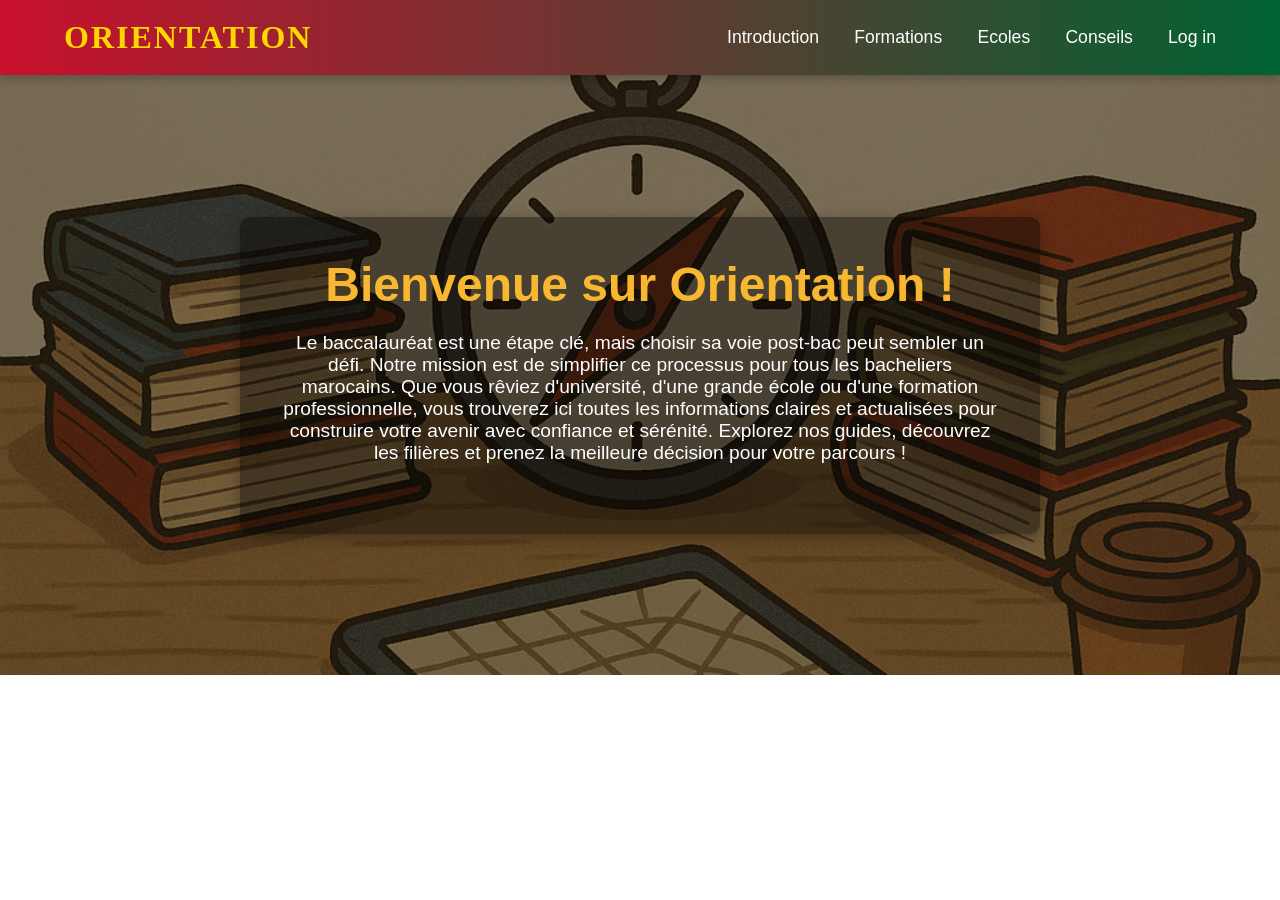
==== index.html @ 2cb05e13 "added the code 1.0" ====
<!DOCTYPE html>
<html lang="en">

<head>
    <meta charset="UTF-8">
    <meta name="viewport" content="width=device-width, initial-scale=1.0">
    <link rel="stylesheet" href="styles.css">
    <title>Orientation</title>
</head>

<body>
    <header class="section">
        <div class="header-container">
            <h1 class="logo">ORIENTATION</h1>
            <ul class="nav-links">
                <li><a href="#intro">Introduction</a></li>
                <li><a href="#formations">Formations</a></li>
                <li><a href="#ecoles">Ecoles</a></li>
                <li><a href="#conseils">Conseils</a></li>
                <li><a href="log_in.html" target="_blank" rel="noopener noreferrer">Log in</a></li>
            </ul>
        </div>
    </header>
    <section id="intro">
        <div class="intro-container">
            <h1>Bienvenue sur Orientation !</h1>
            <p>Le baccalauréat est une étape clé, mais choisir sa voie post-bac peut sembler un défi. Notre mission est de simplifier ce processus pour tous les bacheliers marocains. Que vous rêviez d'université, d'une grande école ou d'une formation professionnelle, vous trouverez ici toutes les informations claires et actualisées pour construire votre avenir avec confiance et sérénité. Explorez nos guides, découvrez les filières et prenez la meilleure décision pour votre parcours !</p>
        </div>

    </section>
</body>

</html>
---- styles.css ----
* {
    margin: 0;
    padding: 0;
    font-family: 'Inter', -apple-system, BlinkMacSystemFont, 'Segoe UI', Roboto, Oxygen, Ubuntu, Cantarell, sans-serif;
    box-sizing: border-box;
    scroll-behavior: smooth;
}

.section {
    margin: 0 auto;
}

header {
    top: 0;
    position: sticky;
    z-index: 1000;
}

.header-container {
    background: linear-gradient(90deg, #C8102E, #006233);
    padding: 1rem 4rem;
    display: flex;
    align-items: center;
    justify-content: space-between;
    height: 75px;
    position: relative;
    overflow: hidden;
    box-shadow: 0 3px 10px rgba(0,0,0,0.25);
}

.header-container::before {
    content: "";
    position: absolute;
    inset: 0;
    background-image: url("https://i.imgur.com/fyQ1Nq9.png"); /* motif mosaïque */
    background-size: 200px;
    opacity: 0.08;
    z-index: 0;
}

.logo {
    font-size: 2rem;
    font-weight: 800;
    color: #FFD700; /* Doré */
    letter-spacing: 2px;
    z-index: 1;
    font-family: 'Georgia', serif;
}

.nav-links {
    list-style: none;
    display: flex;
    align-items: center;
    gap: 2.2rem;
    z-index: 1;
}

.nav-links a {
    color: white;
    text-decoration: none;
    font-size: 1.1rem;
    transition: 0.25s ease;
    position: relative;
}

.nav-links a::after {
    content: "";
    position: absolute;
    left: 0;
    bottom: -3px;
    width: 0%;
    height: 2px;
    background-color: #FFD700;
    transition: width 0.3s ease;
}

.nav-links a:hover::after {
    width: 100%;
}

.nav-links a:hover {
    color: #FFD700;
}

#intro {
    background-image: url('images/background-image.png');
    background-size: cover; 
    background-position: center center; 
    background-repeat: no-repeat; 
    min-height: 600px; 
    height: auto; 
    display: flex;
    justify-content: center; 
    align-items: center; 
    background-blend-mode: overlay; 
    background-color: rgba(0, 0, 0, 0.5); 
}

#intro .intro-container {
    text-align: center;
    max-width: 800px; 
    padding: 40px;
    color: #fff; 
    background-color: rgba(0, 0, 0, 0.4); 
    border-radius: 10px; 
    box-shadow: 0 4px 15px rgba(0, 0, 0, 0.3); 
}

#intro h1 {
    font-size: 3em; 
    margin-bottom: 20px;
    color: #f7b731; 
}

#intro p {
    font-size: 1.2em;
    margin-bottom: 30px;
}

.cta-button {
    display: inline-block;
    background-color: #e74c3c; 
    color: #fff;
    padding: 15px 30px;
    text-decoration: none;
    border-radius: 5px;
    font-size: 1.1em;
    font-weight: bold;
    transition: background-color 0.3s ease; 
}

.cta-button:hover {
    background-color: #c0392b; 
}


@media (max-width: 768px) {
    #intro {
        min-height: 500px; 
    }
    #intro .intro-container {
        padding: 20px;
        margin: 0 20px; 
    }
    #intro h1 {
        font-size: 2em;
    }
    #intro p {
        font-size: 1em;
    }
}

#auth-section {
    display: flex;
    justify-content: center;
    align-items: center;
    /* Ajustez pour l'espace en haut (hauteur du header) */
    min-height: calc(100vh - 75px); 
    background-color: #f0f0f0; /* Fond léger pour contraster */
}

.auth-box {
    width: 100%;
    max-width: 450px; /* Taille maximale de la boîte */
    padding: 2.5rem;
    background-color: white; /* Couleur de fond de la boîte */
    border-radius: 10px;
    box-shadow: 0 10px 25px rgba(0, 0, 0, 0.15); /* Belle ombre portée */
    text-align: center;
}

.auth-box h2 {
    font-size: 2em;
    color: #C8102E; /* Couleur dominante Rouge */
    margin-bottom: 1.5rem;
    font-weight: 700;
}

.auth-form {
    display: flex;
    flex-direction: column;
    gap: 1rem; /* Espace entre les groupes de formulaires */
    text-align: left;
}

.form-group {
    display: flex;
    flex-direction: column;
}

.form-group label {
    margin-bottom: 0.5rem;
    font-weight: 600;
    color: #333;
    font-size: 1.05rem;
}

/* Styles pour les champs de saisie (input, select) */
.form-group input,
.form-group select {
    padding: 0.75rem;
    border: 2px solid #ddd;
    border-radius: 5px;
    font-size: 1rem;
    transition: border-color 0.3s ease, box-shadow 0.3s ease;
}

/* Effet de focus sur les champs */
.form-group input:focus,
.form-group select:focus {
    border-color: #006233; /* Vert, une des couleurs du thème */
    outline: none; /* Supprime le contour par défaut */
    box-shadow: 0 0 0 3px rgba(0, 98, 51, 0.2); /* Petit halo de couleur */
}

/* Styles pour le bouton de soumission */
.submit-btn {
    margin-top: 1.5rem;
    padding: 1rem;
    border: none;
    cursor: pointer;
    width: 100%; /* Le bouton prend toute la largeur */
    /* Hérite des styles .cta-button pour l'apparence générale */
}

/* Style du pied de page du formulaire (lien Inscription/Connexion) */
.auth-footer {
    margin-top: 1rem;
    font-size: 0.95rem;
    color: #666;
}

.auth-footer a {
    color: #C8102E; /* Rouge du thème */
    text-decoration: none;
    font-weight: 600;
    transition: color 0.2s ease;
}

.auth-footer a:hover {
    color: #006233; /* Vert au survol */
    text-decoration: underline;
}

/* Media Query pour les petits écrans */
@media (max-width: 500px) {
    .auth-box {
        margin: 1rem;
        padding: 1.5rem;
    }
}
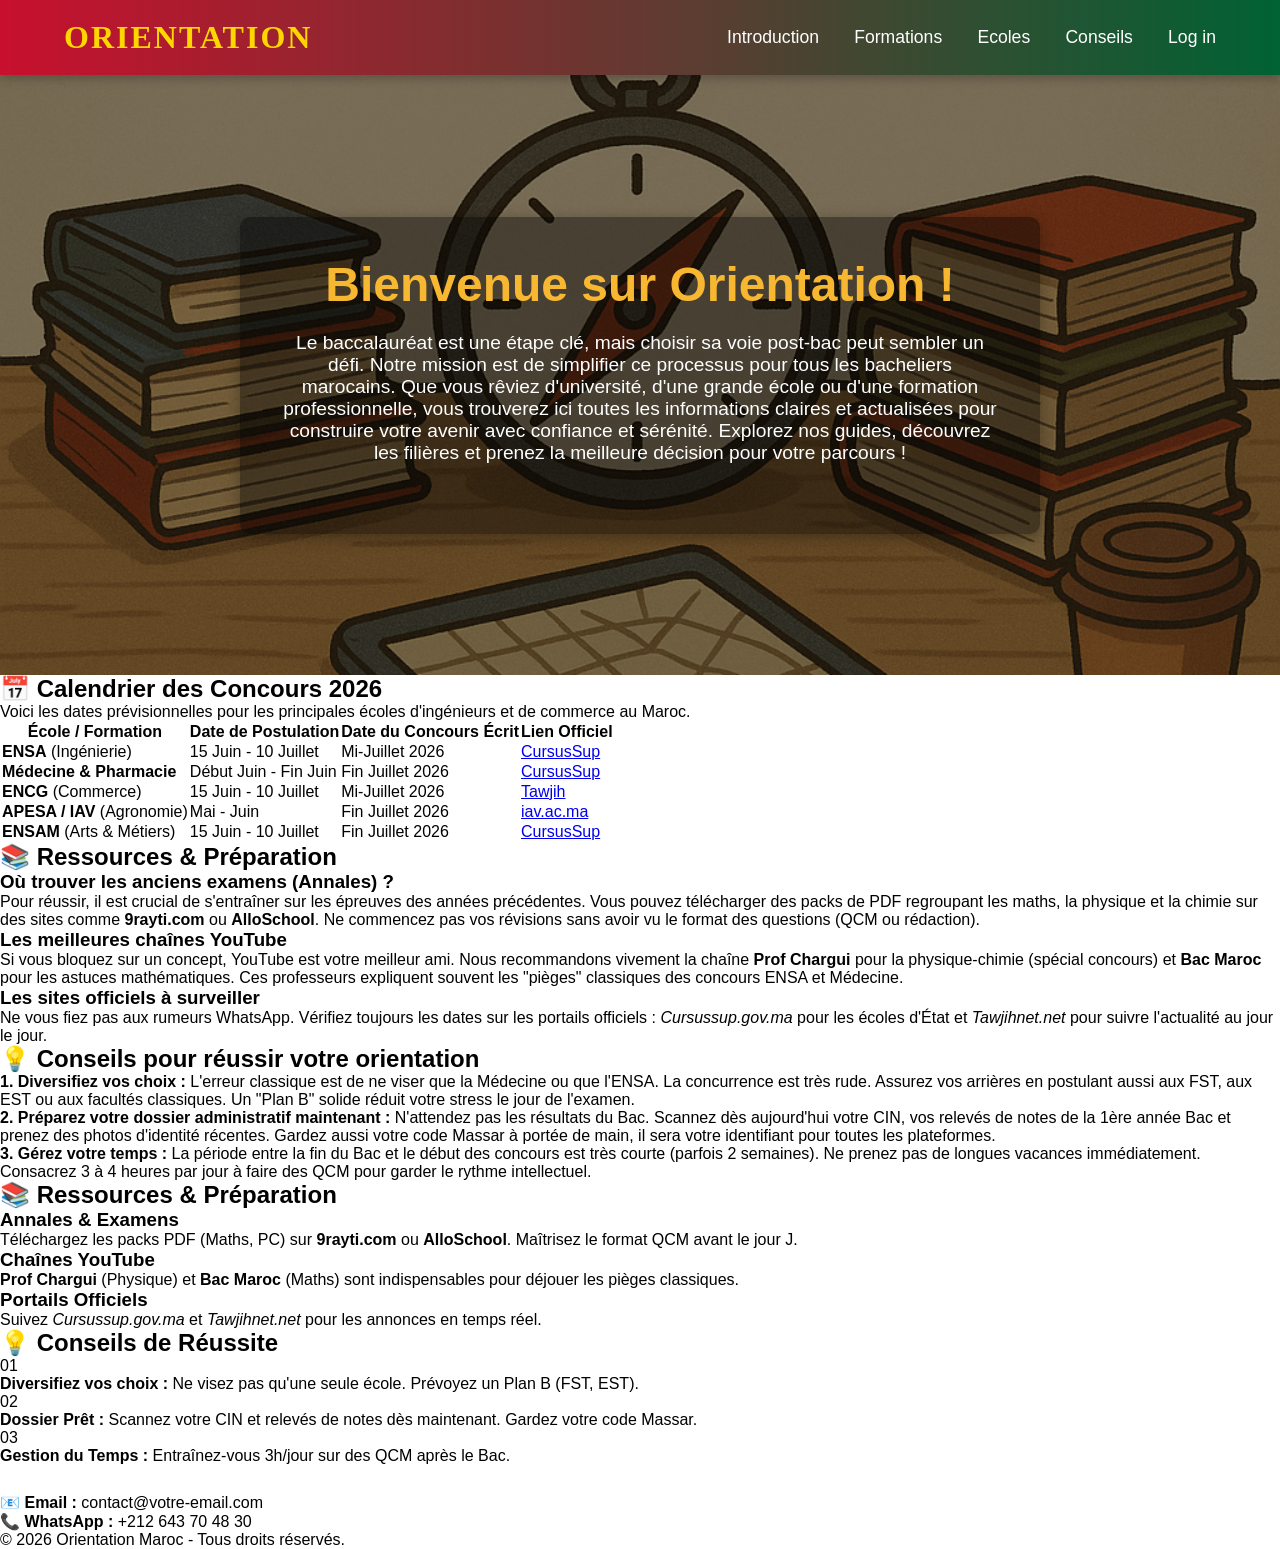
==== commit fee39bbd: "Update index.html 1 added teh prototype of the calendar plus advices ..." ====
--- a/index.html
+++ b/index.html
@@ -29,5 +29,141 @@
 
     </section>
 </body>
+<section id="ecoles" class="section-container">
+        <div class="content-wrapper">
+            <h2 class="section-title">📅 Calendrier des Concours 2026</h2>
+            <p class="section-intro">Voici les dates prévisionnelles pour les principales écoles d'ingénieurs et de commerce au Maroc.</p>
+            
+            <div class="table-responsive">
+                <table class="styled-table">
+                    <thead>
+                        <tr>
+                            <th>École / Formation</th>
+                            <th>Date de Postulation</th>
+                            <th>Date du Concours Écrit</th>
+                            <th>Lien Officiel</th>
+                        </tr>
+                    </thead>
+                    <tbody>
+                        <tr>
+                            <td><strong>ENSA</strong> (Ingénierie)</td>
+                            <td>15 Juin - 10 Juillet</td>
+                            <td>Mi-Juillet 2026</td>
+                            <td><a href="#" class="table-link">CursusSup</a></td>
+                        </tr>
+                        <tr class="active-row">
+                            <td><strong>Médecine & Pharmacie</strong></td>
+                            <td>Début Juin - Fin Juin</td>
+                            <td>Fin Juillet 2026</td>
+                            <td><a href="#" class="table-link">CursusSup</a></td>
+                        </tr>
+                        <tr>
+                            <td><strong>ENCG</strong> (Commerce)</td>
+                            <td>15 Juin - 10 Juillet</td>
+                            <td>Mi-Juillet 2026</td>
+                            <td><a href="#" class="table-link">Tawjih</a></td>
+                        </tr>
+                        <tr>
+                            <td><strong>APESA / IAV</strong> (Agronomie)</td>
+                            <td>Mai - Juin</td>
+                            <td>Fin Juillet 2026</td>
+                            <td><a href="#" class="table-link">iav.ac.ma</a></td>
+                        </tr>
+                        <tr>
+                            <td><strong>ENSAM</strong> (Arts & Métiers)</td>
+                            <td>15 Juin - 10 Juillet</td>
+                            <td>Fin Juillet 2026</td>
+                            <td><a href="#" class="table-link">CursusSup</a></td>
+                        </tr>
+                    </tbody>
+                </table>
+            </div>
+        </div>
+    </section>
 
-</html>+    <section id="formations" class="section-container simple-text-section bg-light">
+        <div class="content-wrapper text-left">
+            <h2 class="section-title">📚 Ressources & Préparation</h2>
+            
+            <h3>Où trouver les anciens examens (Annales) ?</h3>
+            <p>
+                Pour réussir, il est crucial de s'entraîner sur les épreuves des années précédentes. Vous pouvez télécharger des packs de PDF regroupant les maths, la physique et la chimie sur des sites comme <strong>9rayti.com</strong> ou <strong>AlloSchool</strong>. Ne commencez pas vos révisions sans avoir vu le format des questions (QCM ou rédaction).
+            </p>
+
+            <h3>Les meilleures chaînes YouTube</h3>
+            <p>
+                Si vous bloquez sur un concept, YouTube est votre meilleur ami. Nous recommandons vivement la chaîne <strong>Prof Chargui</strong> pour la physique-chimie (spécial concours) et <strong>Bac Maroc</strong> pour les astuces mathématiques. Ces professeurs expliquent souvent les "pièges" classiques des concours ENSA et Médecine.
+            </p>
+
+            <h3>Les sites officiels à surveiller</h3>
+            <p>
+                Ne vous fiez pas aux rumeurs WhatsApp. Vérifiez toujours les dates sur les portails officiels : <em>Cursussup.gov.ma</em> pour les écoles d'État et <em>Tawjihnet.net</em> pour suivre l'actualité au jour le jour.
+            </p>
+        </div>
+    </section>
+
+    <section id="conseils" class="section-container simple-text-section">
+        <div class="content-wrapper text-left">
+            <h2 class="section-title">💡 Conseils pour réussir votre orientation</h2>
+            
+            <p><strong>1. Diversifiez vos choix :</strong> L'erreur classique est de ne viser que la Médecine ou que l'ENSA. La concurrence est très rude. Assurez vos arrières en postulant aussi aux FST, aux EST ou aux facultés classiques. Un "Plan B" solide réduit votre stress le jour de l'examen.</p>
+            
+            <p><strong>2. Préparez votre dossier administratif maintenant :</strong> N'attendez pas les résultats du Bac. Scannez dès aujourd'hui votre CIN, vos relevés de notes de la 1ère année Bac et prenez des photos d'identité récentes. Gardez aussi votre code Massar à portée de main, il sera votre identifiant pour toutes les plateformes.</p>
+            
+            <p><strong>3. Gérez votre temps :</strong> La période entre la fin du Bac et le début des concours est très courte (parfois 2 semaines). Ne prenez pas de longues vacances immédiatement. Consacrez 3 à 4 heures par jour à faire des QCM pour garder le rythme intellectuel.</p>
+        </div>
+    </section>
+    <section id="formations" class="section-container bg-light">
+    <div class="content-wrapper">
+        <h2 class="section-title">📚 Ressources & Préparation</h2>
+        <div class="cards-grid">
+            <div class="card">
+                <h3>Annales & Examens</h3>
+                <p>Téléchargez les packs PDF (Maths, PC) sur <strong>9rayti.com</strong> ou <strong>AlloSchool</strong>. Maîtrisez le format QCM avant le jour J.</p>
+            </div>
+            <div class="card">
+                <h3>Chaînes YouTube</h3>
+                <p><strong>Prof Chargui</strong> (Physique) et <strong>Bac Maroc</strong> (Maths) sont indispensables pour déjouer les pièges classiques.</p>
+            </div>
+            <div class="card">
+                <h3>Portails Officiels</h3>
+                <p>Suivez <em>Cursussup.gov.ma</em> et <em>Tawjihnet.net</em> pour les annonces en temps réel.</p>
+            </div>
+        </div>
+    </div>
+</section>
+
+<section id="conseils" class="section-container">
+    <div class="content-wrapper">
+        <h2 class="section-title">💡 Conseils de Réussite</h2>
+        <div class="advice-list">
+            <div class="advice-item">
+                <span class="number">01</span>
+                <p><strong>Diversifiez vos choix :</strong> Ne visez pas qu'une seule école. Prévoyez un Plan B (FST, EST).</p>
+            </div>
+            <div class="advice-item">
+                <span class="number">02</span>
+                <p><strong>Dossier Prêt :</strong> Scannez votre CIN et relevés de notes dès maintenant. Gardez votre code Massar.</p>
+            </div>
+            <div class="advice-item">
+                <span class="number">03</span>
+                <p><strong>Gestion du Temps :</strong> Entraînez-vous 3h/jour sur des QCM après le Bac.</p>
+            </div>
+        </div>
+    </div>
+</section>
+
+<footer id="contact" class="footer-section">
+    <div class="content-wrapper">
+        <h2 class="section-title" style="color: white;">Besoin d'aide ? Contactez le Support</h2>
+        <div class="contact-container">
+            <div class="contact-info">
+                <p>📧 <strong>Email :</strong> contact@votre-email.com</p>
+                <p>📞 <strong>WhatsApp :</strong> +212 643 70 48 30</p>
+            </div>
+            <p class="copyright">© 2026 Orientation Maroc - Tous droits réservés.</p>
+        </div>
+    </div>
+</footer>
+
+</html>
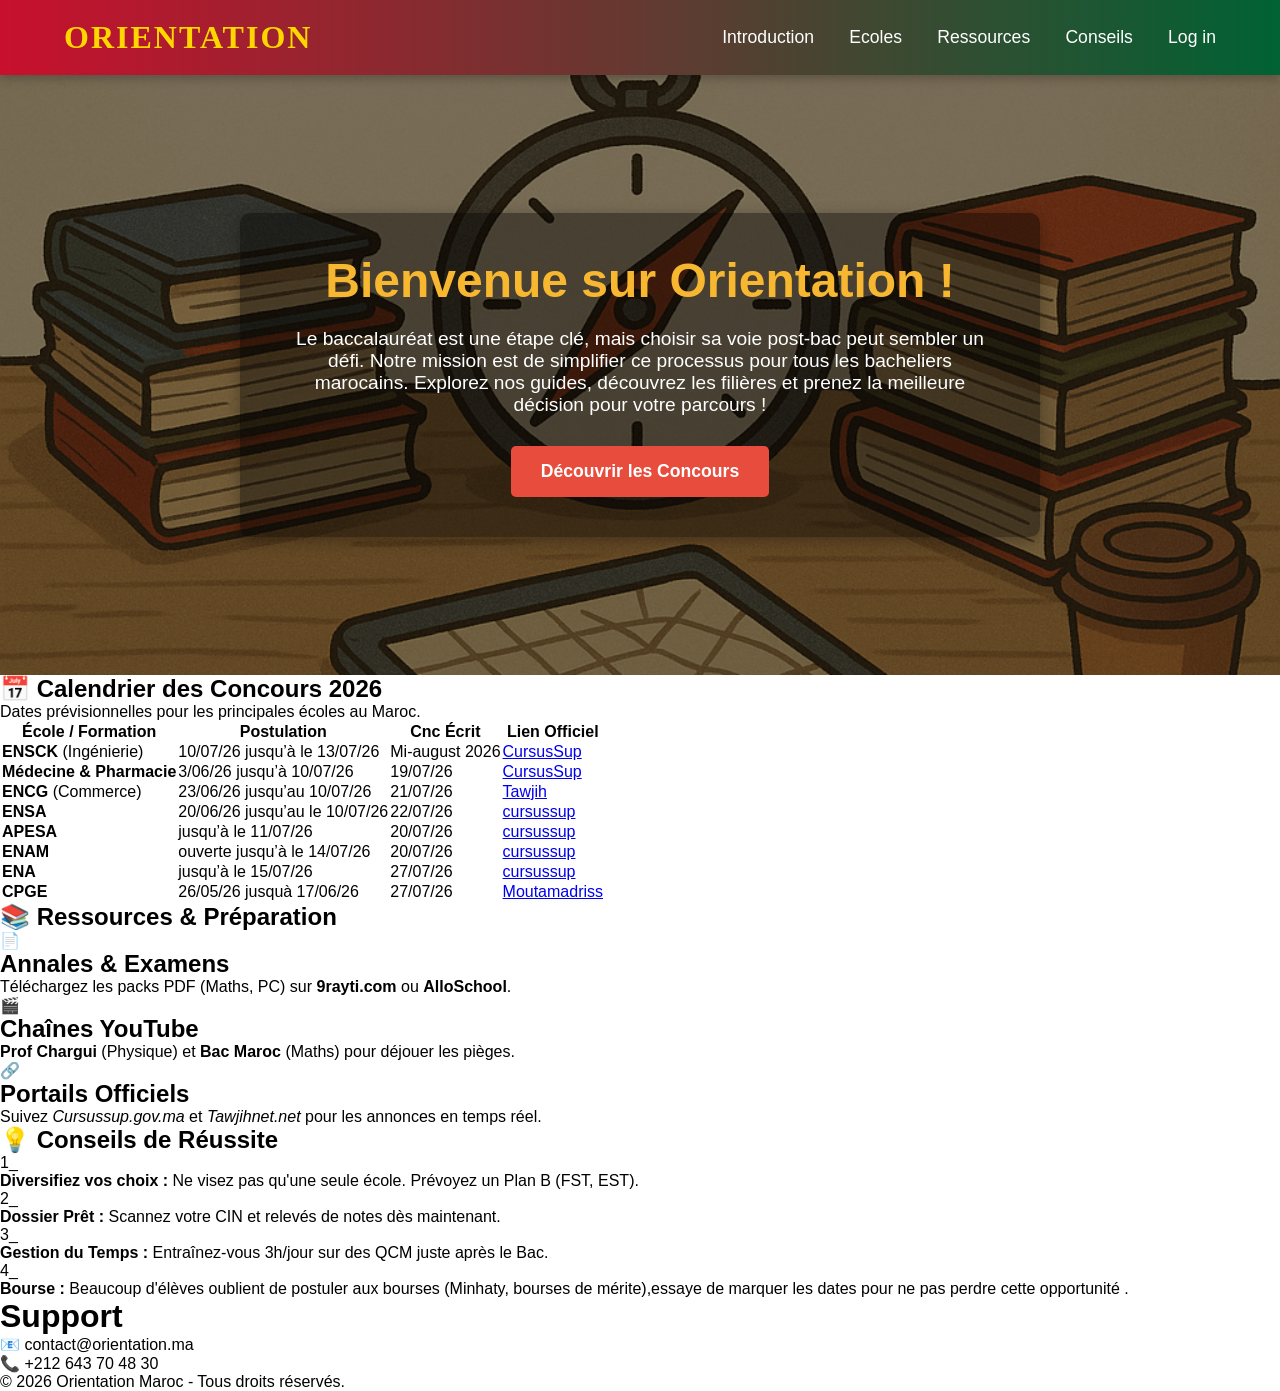
==== commit 6ee3ec27: "Update index.html 1 conseil nd calendar nd support" ====
--- a/index.html
+++ b/index.html
@@ -1,79 +1,97 @@
 <!DOCTYPE html>
-<html lang="en">
-
+<html lang="fr">
 <head>
     <meta charset="UTF-8">
     <meta name="viewport" content="width=device-width, initial-scale=1.0">
     <link rel="stylesheet" href="styles.css">
-    <title>Orientation</title>
+    <title>Orientation Maroc 2026</title>
 </head>
+<body>
 
-<body>
     <header class="section">
         <div class="header-container">
             <h1 class="logo">ORIENTATION</h1>
             <ul class="nav-links">
                 <li><a href="#intro">Introduction</a></li>
-                <li><a href="#formations">Formations</a></li>
                 <li><a href="#ecoles">Ecoles</a></li>
+                <li><a href="#formations">Ressources</a></li>
                 <li><a href="#conseils">Conseils</a></li>
-                <li><a href="log_in.html" target="_blank" rel="noopener noreferrer">Log in</a></li>
+                <li><a href="log_in.html" class="login-btn">Log in</a></li>
             </ul>
         </div>
     </header>
+
     <section id="intro">
         <div class="intro-container">
             <h1>Bienvenue sur Orientation !</h1>
-            <p>Le baccalauréat est une étape clé, mais choisir sa voie post-bac peut sembler un défi. Notre mission est de simplifier ce processus pour tous les bacheliers marocains. Que vous rêviez d'université, d'une grande école ou d'une formation professionnelle, vous trouverez ici toutes les informations claires et actualisées pour construire votre avenir avec confiance et sérénité. Explorez nos guides, découvrez les filières et prenez la meilleure décision pour votre parcours !</p>
+            <p>Le baccalauréat est une étape clé, mais choisir sa voie post-bac peut sembler un défi. Notre mission est de simplifier ce processus pour tous les bacheliers marocains. Explorez nos guides, découvrez les filières et prenez la meilleure décision pour votre parcours !</p>
+            <a href="#ecoles" class="cta-button">Découvrir les Concours</a>
         </div>
+    </section>
 
-    </section>
-</body>
-<section id="ecoles" class="section-container">
+    <section id="ecoles" class="section-container">
         <div class="content-wrapper">
-            <h2 class="section-title">📅 Calendrier des Concours 2026</h2>
-            <p class="section-intro">Voici les dates prévisionnelles pour les principales écoles d'ingénieurs et de commerce au Maroc.</p>
+            <h1 class="section-title">📅 Calendrier des Concours 2026</h1>
+            <p class="section-description">Dates prévisionnelles pour les principales écoles au Maroc.</p>
             
             <div class="table-responsive">
                 <table class="styled-table">
                     <thead>
                         <tr>
                             <th>École / Formation</th>
-                            <th>Date de Postulation</th>
-                            <th>Date du Concours Écrit</th>
+                            <th>Postulation</th>
+                            <th>Cnc Écrit</th>
                             <th>Lien Officiel</th>
                         </tr>
                     </thead>
                     <tbody>
                         <tr>
-                            <td><strong>ENSA</strong> (Ingénierie)</td>
-                            <td>15 Juin - 10 Juillet</td>
-                            <td>Mi-Juillet 2026</td>
+                            <td><strong>ENSCK</strong> (Ingénierie)</td>
+                            <td>10/07/26 jusqu’à le 13/07/26 </td>
+                            <td>Mi-august 2026</td>
                             <td><a href="#" class="table-link">CursusSup</a></td>
                         </tr>
                         <tr class="active-row">
                             <td><strong>Médecine & Pharmacie</strong></td>
-                            <td>Début Juin - Fin Juin</td>
-                            <td>Fin Juillet 2026</td>
+                            <td>3/06/26 jusqu’à 10/07/26</td>
+                            <td>19/07/26</td>
                             <td><a href="#" class="table-link">CursusSup</a></td>
                         </tr>
                         <tr>
                             <td><strong>ENCG</strong> (Commerce)</td>
-                            <td>15 Juin - 10 Juillet</td>
-                            <td>Mi-Juillet 2026</td>
+                            <td>23/06/26 jusqu’au 10/07/26 </td>
+                            <td>21/07/26</td>
                             <td><a href="#" class="table-link">Tawjih</a></td>
                         </tr>
                         <tr>
-                            <td><strong>APESA / IAV</strong> (Agronomie)</td>
-                            <td>Mai - Juin</td>
-                            <td>Fin Juillet 2026</td>
-                            <td><a href="#" class="table-link">iav.ac.ma</a></td>
+                            <td><strong>ENSA</strong></td>
+                            <td>20/06/26 jusqu’au le 10/07/26 </td>
+                            <td>22/07/26</td>
+                            <td><a href="#" class="table-link"> cursussup</a></td>
                         </tr>
                         <tr>
-                            <td><strong>ENSAM</strong> (Arts & Métiers)</td>
-                            <td>15 Juin - 10 Juillet</td>
-                            <td>Fin Juillet 2026</td>
-                            <td><a href="#" class="table-link">CursusSup</a></td>
+                            <td><strong>APESA</strong> </td>
+                            <td>jusqu’à le 11/07/26 </td>
+                            <td>20/07/26</td>
+                            <td><a href="#" class="table-link"> cursussup</a></td>
+                        </tr>
+                        <tr>
+                            <td><strong>ENAM</strong> </td>
+                            <td> ouverte jusqu’à le 14/07/26 </td>
+                            <td>20/07/26</td>
+                            <td><a href="#" class="table-link"> cursussup</a></td>
+                        </tr>
+                        <tr>
+                            <td><strong>ENA</strong> </td>
+                            <td>  jusqu’à le 15/07/26 </td>
+                            <td>27/07/26</td>
+                            <td><a href="#" class="table-link"> cursussup</a></td>
+                        </tr>
+                        <tr>
+                            <td><strong>CPGE </strong> </td>
+                            <td>  26/05/26 jusquà 17/06/26 </td>
+                            <td>27/07/26</td>
+                            <td><a href="#" class="table-link"> Moutamadriss</a></td>
                         </tr>
                     </tbody>
                 </table>
@@ -81,89 +99,64 @@
         </div>
     </section>
 
-    <section id="formations" class="section-container simple-text-section bg-light">
-        <div class="content-wrapper text-left">
-            <h2 class="section-title">📚 Ressources & Préparation</h2>
-            
-            <h3>Où trouver les anciens examens (Annales) ?</h3>
-            <p>
-                Pour réussir, il est crucial de s'entraîner sur les épreuves des années précédentes. Vous pouvez télécharger des packs de PDF regroupant les maths, la physique et la chimie sur des sites comme <strong>9rayti.com</strong> ou <strong>AlloSchool</strong>. Ne commencez pas vos révisions sans avoir vu le format des questions (QCM ou rédaction).
-            </p>
-
-            <h3>Les meilleures chaînes YouTube</h3>
-            <p>
-                Si vous bloquez sur un concept, YouTube est votre meilleur ami. Nous recommandons vivement la chaîne <strong>Prof Chargui</strong> pour la physique-chimie (spécial concours) et <strong>Bac Maroc</strong> pour les astuces mathématiques. Ces professeurs expliquent souvent les "pièges" classiques des concours ENSA et Médecine.
-            </p>
-
-            <h3>Les sites officiels à surveiller</h3>
-            <p>
-                Ne vous fiez pas aux rumeurs WhatsApp. Vérifiez toujours les dates sur les portails officiels : <em>Cursussup.gov.ma</em> pour les écoles d'État et <em>Tawjihnet.net</em> pour suivre l'actualité au jour le jour.
-            </p>
+    <section id="formations" class="section-container bg-dark-alt">
+        <div class="content-wrapper">
+            <h1 class="section-title">📚 Ressources & Préparation</h1>
+            <div class="cards-grid">
+                <div class="card">
+                    <div class="card-icon">📄</div>
+                    <h2>Annales & Examens</h2>
+                    <p>Téléchargez les packs PDF (Maths, PC) sur <strong>9rayti.com</strong> ou <strong>AlloSchool</strong>.</p>
+                </div>
+                <div class="card">
+                    <div class="card-icon">🎬</div>
+                    <h2>Chaînes YouTube</h2>
+                    <p><strong>Prof Chargui</strong> (Physique) et <strong>Bac Maroc</strong> (Maths) pour déjouer les pièges.</p>
+                </div>
+                <div class="card">
+                    <div class="card-icon">🔗</div>
+                    <h2>Portails Officiels</h2>
+                    <p>Suivez <em>Cursussup.gov.ma</em> et <em>Tawjihnet.net</em> pour les annonces en temps réel.</p>
+                </div>
+            </div>
         </div>
     </section>
 
-    <section id="conseils" class="section-container simple-text-section">
-        <div class="content-wrapper text-left">
-            <h2 class="section-title">💡 Conseils pour réussir votre orientation</h2>
-            
-            <p><strong>1. Diversifiez vos choix :</strong> L'erreur classique est de ne viser que la Médecine ou que l'ENSA. La concurrence est très rude. Assurez vos arrières en postulant aussi aux FST, aux EST ou aux facultés classiques. Un "Plan B" solide réduit votre stress le jour de l'examen.</p>
-            
-            <p><strong>2. Préparez votre dossier administratif maintenant :</strong> N'attendez pas les résultats du Bac. Scannez dès aujourd'hui votre CIN, vos relevés de notes de la 1ère année Bac et prenez des photos d'identité récentes. Gardez aussi votre code Massar à portée de main, il sera votre identifiant pour toutes les plateformes.</p>
-            
-            <p><strong>3. Gérez votre temps :</strong> La période entre la fin du Bac et le début des concours est très courte (parfois 2 semaines). Ne prenez pas de longues vacances immédiatement. Consacrez 3 à 4 heures par jour à faire des QCM pour garder le rythme intellectuel.</p>
+    <section id="conseils" class="section-container">
+        <div class="content-wrapper">
+            <h1 class="section-title">💡 Conseils de Réussite</h1>
+            <div class="advice-list">
+                <div class="advice-item">
+                    <span class="number">1_</span>
+                    <p><strong>Diversifiez vos choix :</strong> Ne visez pas qu'une seule école. Prévoyez un Plan B (FST, EST).</p>
+                </div>
+                <div class="advice-item">
+                    <span class="number">2_</span>
+                    <p><strong>Dossier Prêt :</strong> Scannez votre CIN et relevés de notes dès maintenant.</p>
+                </div>
+                <div class="advice-item">
+                    <span class="number">3_</span>
+                    <p><strong>Gestion du Temps :</strong> Entraînez-vous 3h/jour sur des QCM juste après le Bac.</p>
+                </div>
+                <div class="advice-item">
+                    <span class="number">4_</span>
+                    <p><strong>Bourse :</strong> Beaucoup d'élèves oublient de postuler aux bourses (Minhaty, bourses de mérite),essaye de marquer les dates pour ne pas perdre cette opportunité .</p>
+                </div>
+
+            </div>
         </div>
     </section>
-    <section id="formations" class="section-container bg-light">
-    <div class="content-wrapper">
-        <h2 class="section-title">📚 Ressources & Préparation</h2>
-        <div class="cards-grid">
-            <div class="card">
-                <h3>Annales & Examens</h3>
-                <p>Téléchargez les packs PDF (Maths, PC) sur <strong>9rayti.com</strong> ou <strong>AlloSchool</strong>. Maîtrisez le format QCM avant le jour J.</p>
-            </div>
-            <div class="card">
-                <h3>Chaînes YouTube</h3>
-                <p><strong>Prof Chargui</strong> (Physique) et <strong>Bac Maroc</strong> (Maths) sont indispensables pour déjouer les pièges classiques.</p>
-            </div>
-            <div class="card">
-                <h3>Portails Officiels</h3>
-                <p>Suivez <em>Cursussup.gov.ma</em> et <em>Tawjihnet.net</em> pour les annonces en temps réel.</p>
-            </div>
-        </div>
-    </div>
-</section>
 
-<section id="conseils" class="section-container">
-    <div class="content-wrapper">
-        <h2 class="section-title">💡 Conseils de Réussite</h2>
-        <div class="advice-list">
-            <div class="advice-item">
-                <span class="number">01</span>
-                <p><strong>Diversifiez vos choix :</strong> Ne visez pas qu'une seule école. Prévoyez un Plan B (FST, EST).</p>
-            </div>
-            <div class="advice-item">
-                <span class="number">02</span>
-                <p><strong>Dossier Prêt :</strong> Scannez votre CIN et relevés de notes dès maintenant. Gardez votre code Massar.</p>
-            </div>
-            <div class="advice-item">
-                <span class="number">03</span>
-                <p><strong>Gestion du Temps :</strong> Entraînez-vous 3h/jour sur des QCM après le Bac.</p>
-            </div>
-        </div>
-    </div>
-</section>
-
-<footer id="contact" class="footer-section">
-    <div class="content-wrapper">
-        <h2 class="section-title" style="color: white;">Besoin d'aide ? Contactez le Support</h2>
-        <div class="contact-container">
-            <div class="contact-info">
-                <p>📧 <strong>Email :</strong> contact@votre-email.com</p>
-                <p>📞 <strong>WhatsApp :</strong> +212 643 70 48 30</p>
+    <footer id="contact" class="footer-section">
+        <div class="content-wrapper">
+            <h1 class="footer-logo">Support</h1>
+            <div class="contact-container">
+                <p>📧 contact@orientation.ma</p>
+                <p>📞 +212 643 70 48 30</p>
             </div>
             <p class="copyright">© 2026 Orientation Maroc - Tous droits réservés.</p>
         </div>
-    </div>
-</footer>
+    </footer>
 
+</body>
 </html>
